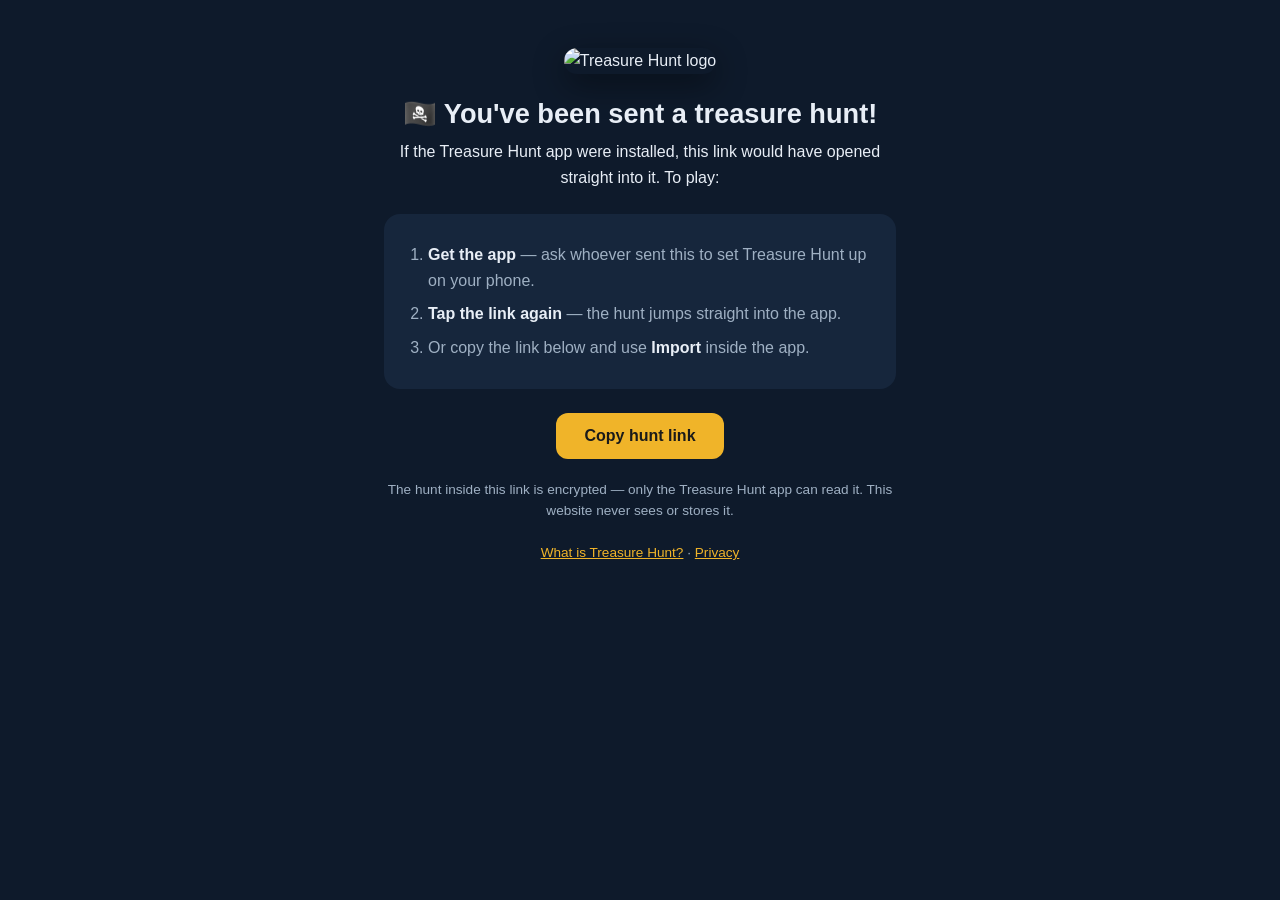
==== docs/hunt/index.html @ 5a581341 "Add website, universal links, and encrypted hunt sharing Website (docs/, deployed to treasurehunt.ro" ====
<!DOCTYPE html>
<html lang="en">
<head>
<meta charset="utf-8">
<meta name="viewport" content="width=device-width, initial-scale=1">
<title>You've been sent a treasure hunt!</title>
<link rel="icon" type="image/png" href="/assets/favicon.png">
<style>
  :root {
    --bg: #0e1a2b;
    --card: #16263c;
    --gold: #f0b429;
    --text: #e8eef6;
    --muted: #9fb0c3;
  }
  * { margin: 0; padding: 0; box-sizing: border-box; }
  body {
    font-family: -apple-system, BlinkMacSystemFont, "Segoe UI", Roboto, sans-serif;
    background: var(--bg);
    color: var(--text);
    line-height: 1.6;
    text-align: center;
  }
  .wrap { max-width: 560px; margin: 0 auto; padding: 48px 24px; }
  img.logo { width: 96px; height: 96px; border-radius: 22px; box-shadow: 0 10px 32px rgba(0,0,0,.45); }
  h1 { font-size: 1.7rem; margin: 18px 0 4px; }
  ol {
    text-align: left;
    background: var(--card);
    border-radius: 16px;
    padding: 20px 20px 20px 44px;
    margin: 24px 0;
    color: var(--muted);
  }
  ol li { margin: 8px 0; }
  ol li strong { color: var(--text); }
  button {
    background: var(--gold);
    color: #1a1a1a;
    border: 0;
    border-radius: 12px;
    padding: 14px 28px;
    font-size: 1rem;
    font-weight: 700;
    cursor: pointer;
  }
  .note { color: var(--muted); font-size: .85rem; margin-top: 20px; }
  a { color: var(--gold); }
</style>
</head>
<body>
<div class="wrap">
  <img class="logo" src="/assets/logo.png" alt="Treasure Hunt logo">
  <h1>🏴‍☠️ You've been sent a treasure hunt!</h1>

  <p>If the Treasure Hunt app were installed, this link would have opened straight into it. To play:</p>
  <ol>
    <li><strong>Get the app</strong> — ask whoever sent this to set Treasure Hunt up on your phone.</li>
    <li><strong>Tap the link again</strong> — the hunt jumps straight into the app.</li>
    <li>Or copy the link below and use <strong>Import</strong> inside the app.</li>
  </ol>

  <button id="copy">Copy hunt link</button>
  <p class="note">The hunt inside this link is encrypted — only the Treasure Hunt app can read it. This website never sees or stores it.</p>
  <p class="note"><a href="/">What is Treasure Hunt?</a> · <a href="/privacy/">Privacy</a></p>
</div>

<script>
  document.getElementById('copy').addEventListener('click', async (e) => {
    try {
      await navigator.clipboard.writeText(location.href);
      e.target.textContent = 'Copied!';
    } catch {
      e.target.textContent = 'Press and hold the address bar to copy';
    }
  });
</script>
</body>
</html>
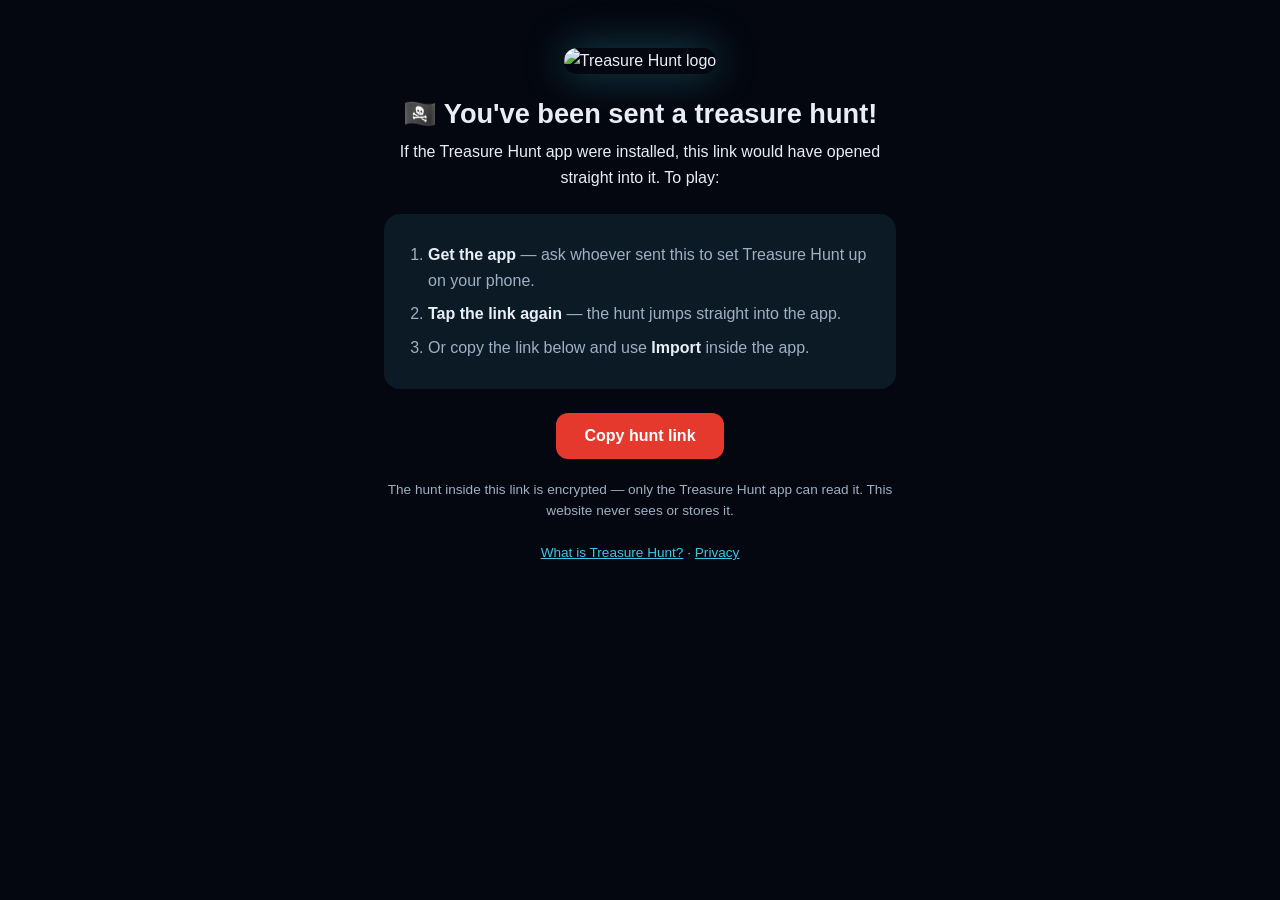
==== commit 3d65f455: "Adopt new island icon and its palette across app and website Move the new icon into the AppIcon slot" ====
--- a/docs/hunt/index.html
+++ b/docs/hunt/index.html
@@ -7,9 +7,13 @@
 <link rel="icon" type="image/png" href="/assets/favicon.png">
 <style>
   :root {
-    --bg: #0e1a2b;
-    --card: #16263c;
-    --gold: #f0b429;
+    /* Palette from the app icon: island at night */
+    --bg: #04070f;
+    --card: #0c1a26;
+    --gold: #f4c952;
+    --cyan: #3cc6e3;
+    --lime: #b7d331;
+    --red: #e6392e;
     --text: #e8eef6;
     --muted: #9fb0c3;
   }
@@ -22,7 +26,7 @@
     text-align: center;
   }
   .wrap { max-width: 560px; margin: 0 auto; padding: 48px 24px; }
-  img.logo { width: 96px; height: 96px; border-radius: 22px; box-shadow: 0 10px 32px rgba(0,0,0,.45); }
+  img.logo { width: 96px; height: 96px; border-radius: 22px; box-shadow: 0 0 40px rgba(60,198,227,.35); }
   h1 { font-size: 1.7rem; margin: 18px 0 4px; }
   ol {
     text-align: left;
@@ -35,8 +39,8 @@
   ol li { margin: 8px 0; }
   ol li strong { color: var(--text); }
   button {
-    background: var(--gold);
-    color: #1a1a1a;
+    background: var(--red);
+    color: #fff;
     border: 0;
     border-radius: 12px;
     padding: 14px 28px;
@@ -45,7 +49,7 @@
     cursor: pointer;
   }
   .note { color: var(--muted); font-size: .85rem; margin-top: 20px; }
-  a { color: var(--gold); }
+  a { color: var(--cyan); }
 </style>
 </head>
 <body>
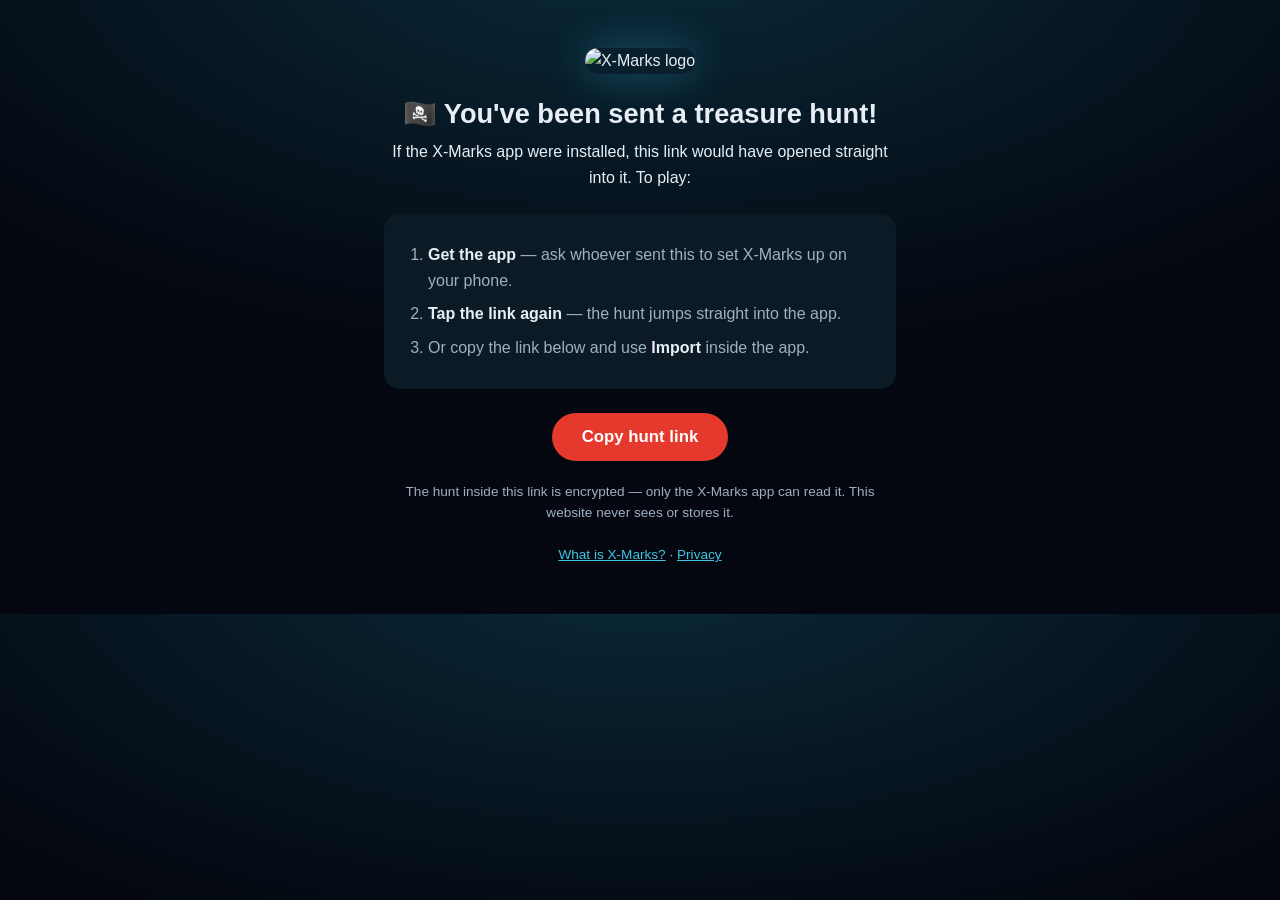
==== commit 25252f41: "Rebrand user-facing name to X-Marks App display name, splash (X-Marks / ...the spot!), navigation ti" ====
--- a/docs/hunt/index.html
+++ b/docs/hunt/index.html
@@ -4,8 +4,14 @@
 <meta charset="utf-8">
 <meta name="viewport" content="width=device-width, initial-scale=1">
 <title>You've been sent a treasure hunt!</title>
-<link rel="icon" type="image/png" href="/assets/favicon.png">
+<link rel="icon" type="image/png" href="/assets/favicon.png?v=2">
 <style>
+  @font-face {
+    font-family: 'Baloo 2';
+    src: url('/assets/fonts/Baloo2.ttf') format('truetype');
+    font-weight: 400 800;
+    font-display: swap;
+  }
   :root {
     /* Palette from the app icon: island at night */
     --bg: #04070f;
@@ -19,8 +25,8 @@
   }
   * { margin: 0; padding: 0; box-sizing: border-box; }
   body {
-    font-family: -apple-system, BlinkMacSystemFont, "Segoe UI", Roboto, sans-serif;
-    background: var(--bg);
+    font-family: 'Baloo 2', -apple-system, BlinkMacSystemFont, "Segoe UI", Roboto, sans-serif;
+    background: radial-gradient(900px 420px at 50% -10%, #0a2a3a, var(--bg));
     color: var(--text);
     line-height: 1.6;
     text-align: center;
@@ -42,9 +48,10 @@
     background: var(--red);
     color: #fff;
     border: 0;
-    border-radius: 12px;
-    padding: 14px 28px;
-    font-size: 1rem;
+    border-radius: 999px;
+    padding: 14px 30px;
+    font-family: inherit;
+    font-size: 1.05rem;
     font-weight: 700;
     cursor: pointer;
   }
@@ -54,19 +61,19 @@
 </head>
 <body>
 <div class="wrap">
-  <img class="logo" src="/assets/logo.png" alt="Treasure Hunt logo">
+  <img class="logo" src="/assets/logo.png?v=2" alt="X-Marks logo">
   <h1>🏴‍☠️ You've been sent a treasure hunt!</h1>
 
-  <p>If the Treasure Hunt app were installed, this link would have opened straight into it. To play:</p>
+  <p>If the X-Marks app were installed, this link would have opened straight into it. To play:</p>
   <ol>
-    <li><strong>Get the app</strong> — ask whoever sent this to set Treasure Hunt up on your phone.</li>
+    <li><strong>Get the app</strong> — ask whoever sent this to set X-Marks up on your phone.</li>
     <li><strong>Tap the link again</strong> — the hunt jumps straight into the app.</li>
     <li>Or copy the link below and use <strong>Import</strong> inside the app.</li>
   </ol>
 
   <button id="copy">Copy hunt link</button>
-  <p class="note">The hunt inside this link is encrypted — only the Treasure Hunt app can read it. This website never sees or stores it.</p>
-  <p class="note"><a href="/">What is Treasure Hunt?</a> · <a href="/privacy/">Privacy</a></p>
+  <p class="note">The hunt inside this link is encrypted — only the X-Marks app can read it. This website never sees or stores it.</p>
+  <p class="note"><a href="/">What is X-Marks?</a> · <a href="/privacy/">Privacy</a></p>
 </div>
 
 <script>
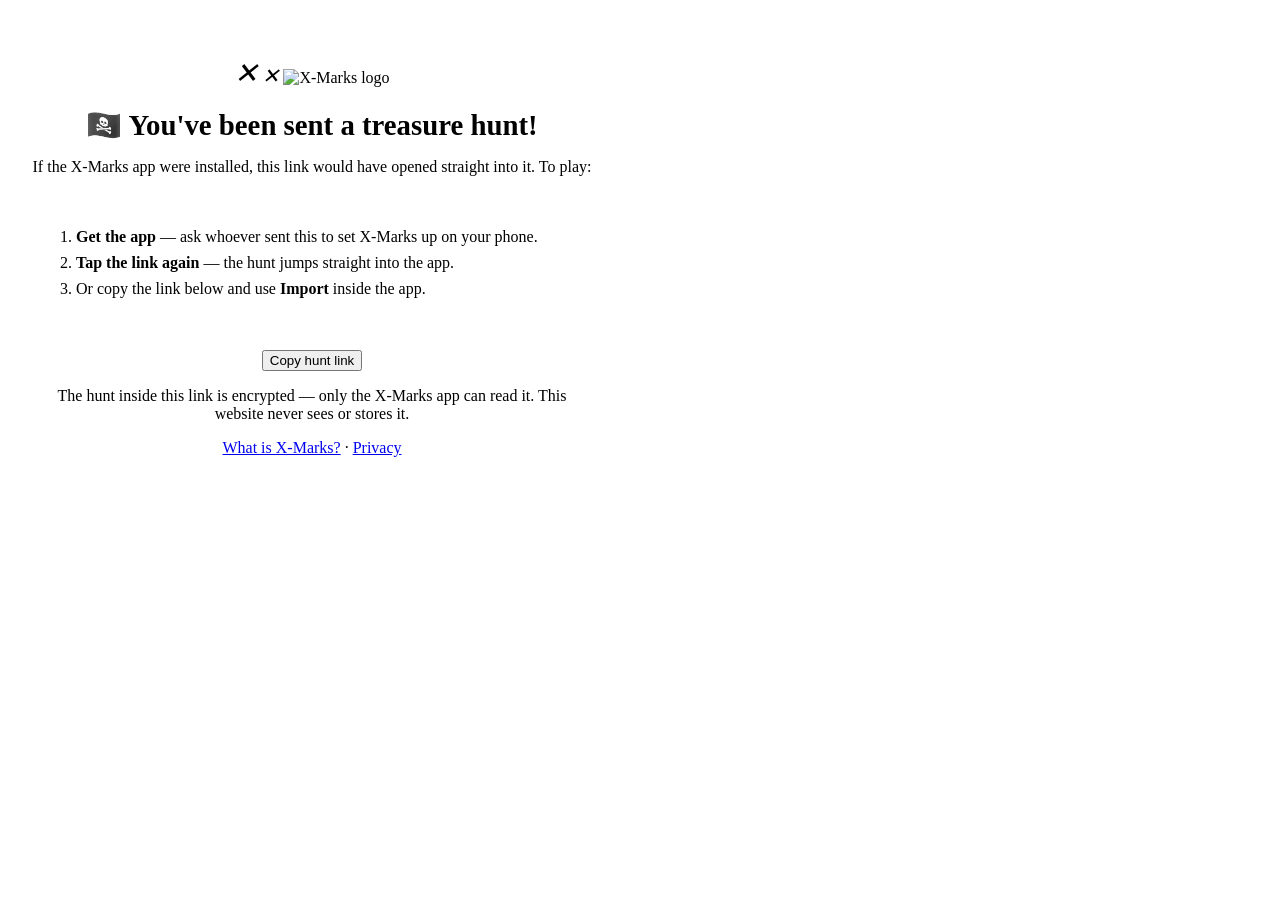
==== commit a4d51ffc: "Brand consistency: red-X wordmark, the X on the map, kids-TV website polish The wordmark (red X, whi" ====
--- a/docs/hunt/index.html
+++ b/docs/hunt/index.html
@@ -5,73 +5,40 @@
 <meta name="viewport" content="width=device-width, initial-scale=1">
 <title>You've been sent a treasure hunt!</title>
 <link rel="icon" type="image/png" href="/assets/favicon.png?v=2">
+<link rel="stylesheet" href="/assets/site.css?v=1">
 <style>
-  @font-face {
-    font-family: 'Baloo 2';
-    src: url('/assets/fonts/Baloo2.ttf') format('truetype');
-    font-weight: 400 800;
-    font-display: swap;
-  }
-  :root {
-    /* Palette from the app icon: island at night */
-    --bg: #04070f;
-    --card: #0c1a26;
-    --gold: #f4c952;
-    --cyan: #3cc6e3;
-    --lime: #b7d331;
-    --red: #e6392e;
-    --text: #e8eef6;
-    --muted: #9fb0c3;
-  }
-  * { margin: 0; padding: 0; box-sizing: border-box; }
-  body {
-    font-family: 'Baloo 2', -apple-system, BlinkMacSystemFont, "Segoe UI", Roboto, sans-serif;
-    background: radial-gradient(900px 420px at 50% -10%, #0a2a3a, var(--bg));
-    color: var(--text);
-    line-height: 1.6;
-    text-align: center;
-  }
-  .wrap { max-width: 560px; margin: 0 auto; padding: 48px 24px; }
-  img.logo { width: 96px; height: 96px; border-radius: 22px; box-shadow: 0 0 40px rgba(60,198,227,.35); }
-  h1 { font-size: 1.7rem; margin: 18px 0 4px; }
+  body { text-align: center; }
+  .wrap { max-width: 560px; padding: 48px 24px; }
+  .logo { width: 110px; height: 110px; }
+  h1 { font-size: 1.8rem; margin: 18px 0 4px; }
   ol {
     text-align: left;
-    background: var(--card);
-    border-radius: 16px;
+    background: var(--band);
+    border-radius: 22px;
+    border-top: 5px solid var(--lime);
     padding: 20px 20px 20px 44px;
     margin: 24px 0;
     color: var(--muted);
   }
   ol li { margin: 8px 0; }
   ol li strong { color: var(--text); }
-  button {
-    background: var(--red);
-    color: #fff;
-    border: 0;
-    border-radius: 999px;
-    padding: 14px 30px;
-    font-family: inherit;
-    font-size: 1.05rem;
-    font-weight: 700;
-    cursor: pointer;
-  }
-  .note { color: var(--muted); font-size: .85rem; margin-top: 20px; }
-  a { color: var(--cyan); }
 </style>
 </head>
 <body>
-<div class="wrap">
-  <img class="logo" src="/assets/logo.png?v=2" alt="X-Marks logo">
+<div class="wrap xs">
+  <i style="top:4%; left:2%;  font-size:1.8rem; transform:rotate(-14deg)">✕</i>
+  <i style="top:10%; right:3%; font-size:1.3rem; transform:rotate(18deg)">✕</i>
+  <img class="logo bob" src="/assets/logo.png?v=2" alt="X-Marks logo">
   <h1>🏴‍☠️ You've been sent a treasure hunt!</h1>
 
-  <p>If the X-Marks app were installed, this link would have opened straight into it. To play:</p>
+  <p>If the <span class="wordmark"><span class="x">X</span>-Marks</span> app were installed, this link would have opened straight into it. To play:</p>
   <ol>
     <li><strong>Get the app</strong> — ask whoever sent this to set X-Marks up on your phone.</li>
     <li><strong>Tap the link again</strong> — the hunt jumps straight into the app.</li>
     <li>Or copy the link below and use <strong>Import</strong> inside the app.</li>
   </ol>
 
-  <button id="copy">Copy hunt link</button>
+  <button class="btn" id="copy">Copy hunt link</button>
   <p class="note">The hunt inside this link is encrypted — only the X-Marks app can read it. This website never sees or stores it.</p>
   <p class="note"><a href="/">What is X-Marks?</a> · <a href="/privacy/">Privacy</a></p>
 </div>
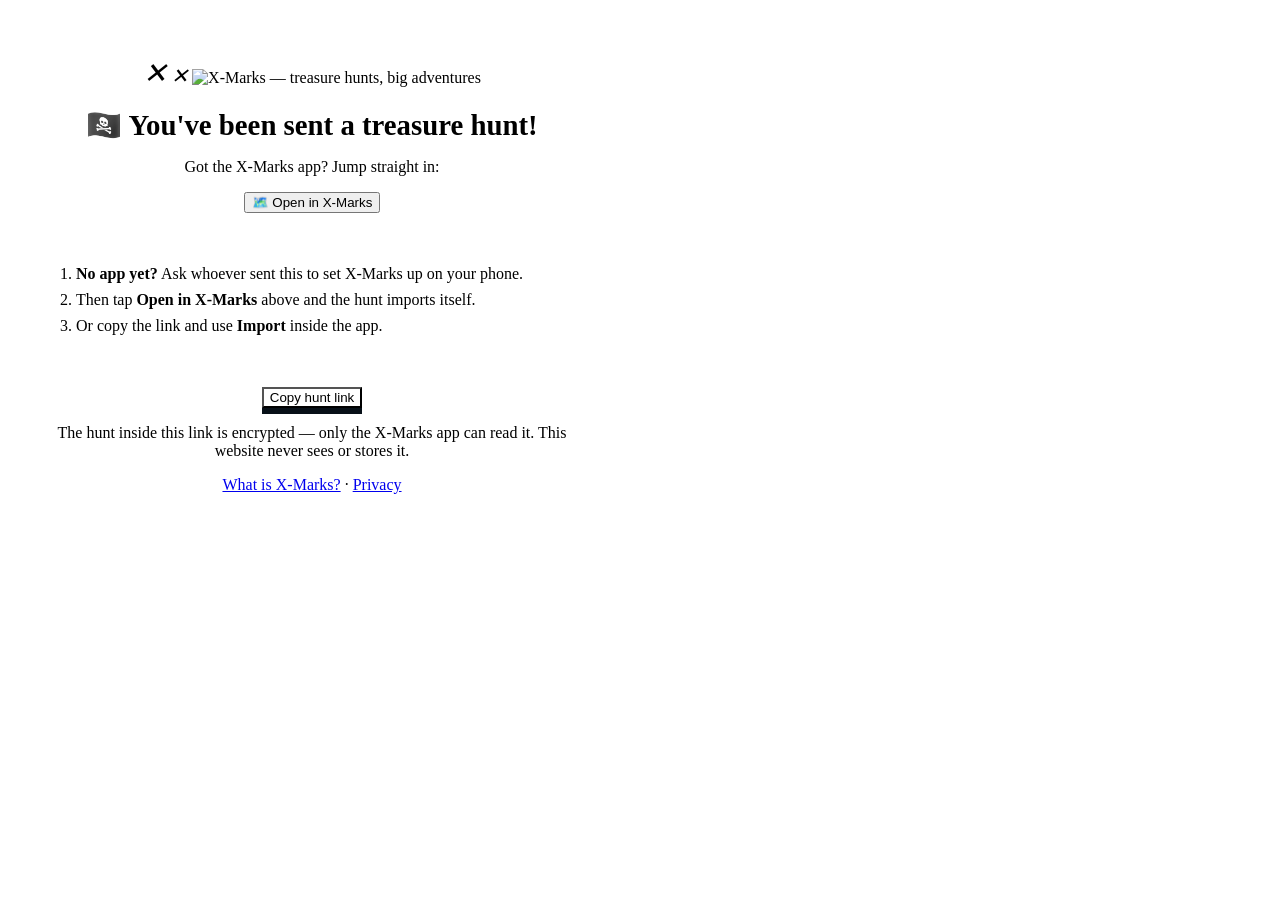
==== commit 9552f8ea: "Rebrand the link landing pages and add Open in X-Marks buttons The hunt and progress pages still sho" ====
--- a/docs/hunt/index.html
+++ b/docs/hunt/index.html
@@ -4,13 +4,18 @@
 <meta charset="utf-8">
 <meta name="viewport" content="width=device-width, initial-scale=1">
 <title>You've been sent a treasure hunt!</title>
-<link rel="icon" type="image/png" href="/assets/favicon.png?v=2">
+<meta property="og:title" content="You've been sent a treasure hunt! 🏴‍☠️">
+<meta property="og:description" content="Open it in the X-Marks app — X marks the spot.">
+<meta property="og:image" content="https://x-marks.robbo-online.uk/assets/og.png">
+<link rel="icon" type="image/png" href="/assets/favicon.png?v=3">
 <link rel="stylesheet" href="/assets/site.css?v=1">
 <style>
   body { text-align: center; }
   .wrap { max-width: 560px; padding: 48px 24px; }
-  .logo { width: 110px; height: 110px; }
+  .brand { width: min(240px, 70vw); height: auto; }
   h1 { font-size: 1.8rem; margin: 18px 0 4px; }
+  .btn.secondary { background: var(--card); color: var(--cyan); box-shadow: 0 6px 0 #071018; }
+  .btn + .btn { margin-left: 10px; }
   ol {
     text-align: left;
     background: var(--band);
@@ -28,22 +33,29 @@
 <div class="wrap xs">
   <i style="top:4%; left:2%;  font-size:1.8rem; transform:rotate(-14deg)">✕</i>
   <i style="top:10%; right:3%; font-size:1.3rem; transform:rotate(18deg)">✕</i>
-  <img class="logo bob" src="/assets/logo.png?v=2" alt="X-Marks logo">
+  <img class="brand bob" src="/assets/brand.png?v=1" alt="X-Marks — treasure hunts, big adventures">
   <h1>🏴‍☠️ You've been sent a treasure hunt!</h1>
 
-  <p>If the <span class="wordmark"><span class="x">X</span>-Marks</span> app were installed, this link would have opened straight into it. To play:</p>
+  <p>Got the <span class="wordmark"><span class="x">X</span>-Marks</span> app? Jump straight in:</p>
+  <p><button class="btn" id="open">🗺️ Open in X-Marks</button></p>
   <ol>
-    <li><strong>Get the app</strong> — ask whoever sent this to set X-Marks up on your phone.</li>
-    <li><strong>Tap the link again</strong> — the hunt jumps straight into the app.</li>
-    <li>Or copy the link below and use <strong>Import</strong> inside the app.</li>
+    <li><strong>No app yet?</strong> Ask whoever sent this to set X-Marks up on your phone.</li>
+    <li>Then tap <strong>Open in X-Marks</strong> above and the hunt imports itself.</li>
+    <li>Or copy the link and use <strong>Import</strong> inside the app.</li>
   </ol>
 
-  <button class="btn" id="copy">Copy hunt link</button>
+  <button class="btn secondary" id="copy">Copy hunt link</button>
   <p class="note">The hunt inside this link is encrypted — only the X-Marks app can read it. This website never sees or stores it.</p>
   <p class="note"><a href="/">What is X-Marks?</a> · <a href="/privacy/">Privacy</a></p>
 </div>
 
 <script>
+  // Launch the app via its custom scheme, carrying the same encrypted code.
+  document.getElementById('open').addEventListener('click', () => {
+    const code = new URLSearchParams(location.search).get('d');
+    location.href = code ? 'treasurehunt://hunt/?d=' + code : 'treasurehunt://hunt/';
+  });
+
   document.getElementById('copy').addEventListener('click', async (e) => {
     try {
       await navigator.clipboard.writeText(location.href);
